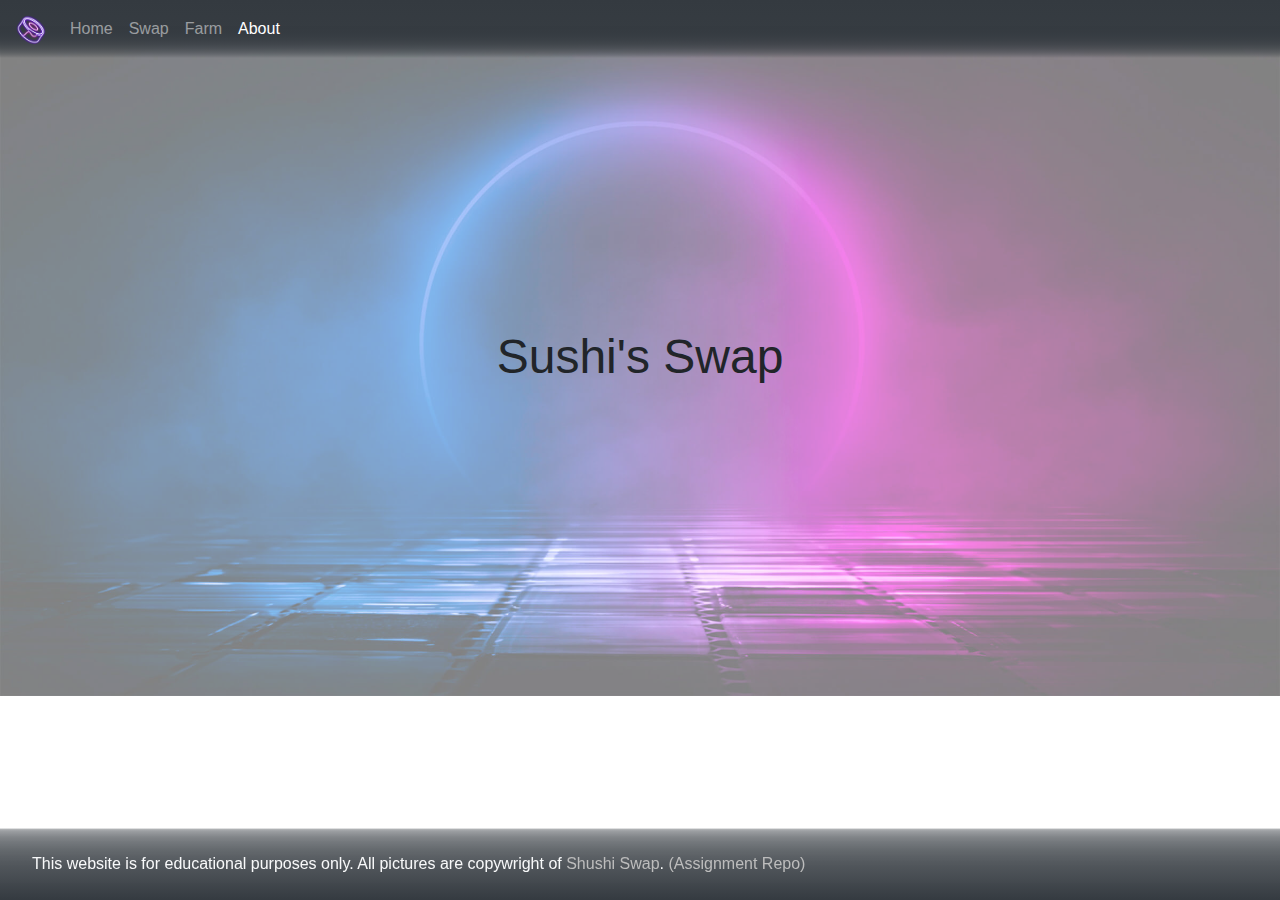
==== pages/about.html @ 315ffa57 "Templates created for each page" ====
<!DOCTYPE html>
<html lang="en">
  <head>
    <!-- Required meta tags -->
    <meta charset="utf-8" />
    <meta
      name="viewport"
      content="width=device-width, initial-scale=1, maximum-scale=1, user-scalable=no"
    />

    <!-- Bootstrap CSS -->
    <link
      rel="stylesheet"
      href="https://maxcdn.bootstrapcdn.com/bootstrap/4.0.0/css/bootstrap.min.css"
      integrity="sha384-Gn5384xqQ1aoWXA+058RXPxPg6fy4IWvTNh0E263XmFcJlSAwiGgFAW/dAiS6JXm"
      crossorigin="anonymous"
    />
    <link rel="icon" href="../images/thicker-neon.png" />
    <link rel="stylesheet" href="/css/styles.css" />

    <title>Sushi's Swap</title>
  </head>
  <body>
    <nav class="navbar sticky-top navbar-expand-lg navbar-dark header-fade">
      <a class="navbar-brand" href="/index.html">
        <img
          class="user"
          src="../images/thicker-neon.png"
          width="30"
          height="30"
          alt=""
        />
      </a>
      <button
        class="navbar-toggler"
        type="button"
        data-toggle="collapse"
        data-target="#navbarNav"
        aria-controls="navbarNav"
        aria-expanded="false"
        aria-label="Toggle navigation"
      >
        <span class="navbar-toggler-icon"></span>
      </button>
      <div class="collapse navbar-collapse" id="navbarNav">
        <ul class="navbar-nav">
          <li class="nav-item">
            <a class="nav-link" href="/index.html">Home</a>
          </li>
          <li class="nav-item">
            <a class="nav-link" href="/pages/swap.html">Swap</a>
          </li>
          <li class="nav-item">
            <a class="nav-link" href="/pages/farm.html">Farm</a>
          </li>
          <li class="nav-item active">
            <a class="nav-link" href="/pages/about.html">About</a>
          </li>
        </ul>
      </div>
    </nav>

    <div class="header-container" style="margin-top: -2em">
      <img src="../images/neon-street.jpeg" class="home-bg" />
      <div class="centered">
        <h1 class="main-header">Sushi's Swap</h1>
      </div>
    </div>

    <nav
      class="navbar fixed-bottom navbar-dark footer-fade hidden-xs hidden-sm"
    >
      <div class="text-light text-center p-3 justify-content-center">
        This website is for educational purposes only. All pictures are
        copywright of
        <a class="text-space-gray" href="https://sushi.com/" target="_blank"
          >Shushi Swap</a
        >.
        <a
          class="text-space-gray"
          href="https://github.com/TaldenV/cs260-creative-project"
          target="_blank"
          >(Assignment Repo)</a
        >
      </div>
    </nav>

    <!-- Optional JavaScript -->
    <!-- jQuery first, then Popper.js, then Bootstrap JS -->
    <script
      src="https://code.jquery.com/jquery-3.2.1.slim.min.js"
      integrity="sha384-KJ3o2DKtIkvYIK3UENzmM7KCkRr/rE9/Qpg6aAZGJwFDMVNA/GpGFF93hXpG5KkN"
      crossorigin="anonymous"
    ></script>
    <script
      src="https://cdnjs.cloudflare.com/ajax/libs/popper.js/1.12.9/umd/popper.min.js"
      integrity="sha384-ApNbgh9B+Y1QKtv3Rn7W3mgPxhU9K/ScQsAP7hUibX39j7fakFPskvXusvfa0b4Q"
      crossorigin="anonymous"
    ></script>
    <script
      src="https://maxcdn.bootstrapcdn.com/bootstrap/4.0.0/js/bootstrap.min.js"
      integrity="sha384-JZR6Spejh4U02d8jOt6vLEHfe/JQGiRRSQQxSfFWpi1MquVdAyjUar5+76PVCmYl"
      crossorigin="anonymous"
    ></script>
  </body>
</html>
---- css/styles.css ----
* {
  /* outline: solid red 1px !important; */
  margin: 0;
  padding: 0;
  box-sizing: border-box;
}

nav {
  padding-top: 50px;
  padding-right: 30px;
  padding-bottom: 50px;
  padding-left: 80px;
}

img {
  width: 100%;
}

.dark-background {
  background-color: #343a40;
}

.text-light {
  color: #fff;
}

.text-space-gray {
  color: #bdbdbd;
}

.text-space-gray:hover {
  color: #9e9e9e;
}

.user {
  width: 30px;
  height: 30px;
  border-radius: 50%;
}

.circle-profile-lg {
  float: left;
  height: auto;
  width: auto;
  max-width: 300px;
  max-height: 300px;
  margin: 20px;
  shape-outside: circle();
  clip-path: circle();
}

.circle-profile-sm {
  float: left;
  height: auto;
  width: auto;
  max-width: 150px;
  max-height: 150px;
  margin: 20px;
  shape-outside: circle();
  clip-path: circle();
}

.header-fade {
  background: linear-gradient(#343a40, 90%, rgba(0, 0, 0, 0));
}

.footer-fade {
  background: linear-gradient(rgba(0, 0, 0, 0), 5%, #343a40);
}

.main-header {
  font-size: 3rem !important;
}

.home-bg {
  background-size: cover;
  opacity: 0.5;
}

.centered {
  position: absolute;
  top: 50%;
  left: 50%;
  transform: translate(-50%, -50%);
}

.header-container {
  position: relative;
  text-align: center;
}

.img-standard {
  height: auto;
  width: auto;
  max-height: 250px;
  max-width: 250px;
  box-shadow: 0 4px 8px 0 rgba(0, 0, 0, 0.2), 0 6px 20px 0 rgba(0, 0, 0, 0.19);
}

/* spacers so header and footer falls normally. */
.first-div {
  padding-top: 15px;
}

.last-div {
  padding-bottom: 70px;
}

.custom-button {
  border: 2px solid #343a40;
  background-color: transparent;
  display: inline-block;
  font-weight: 400;
  text-align: center;
  white-space: nowrap;
  vertical-align: middle;
}
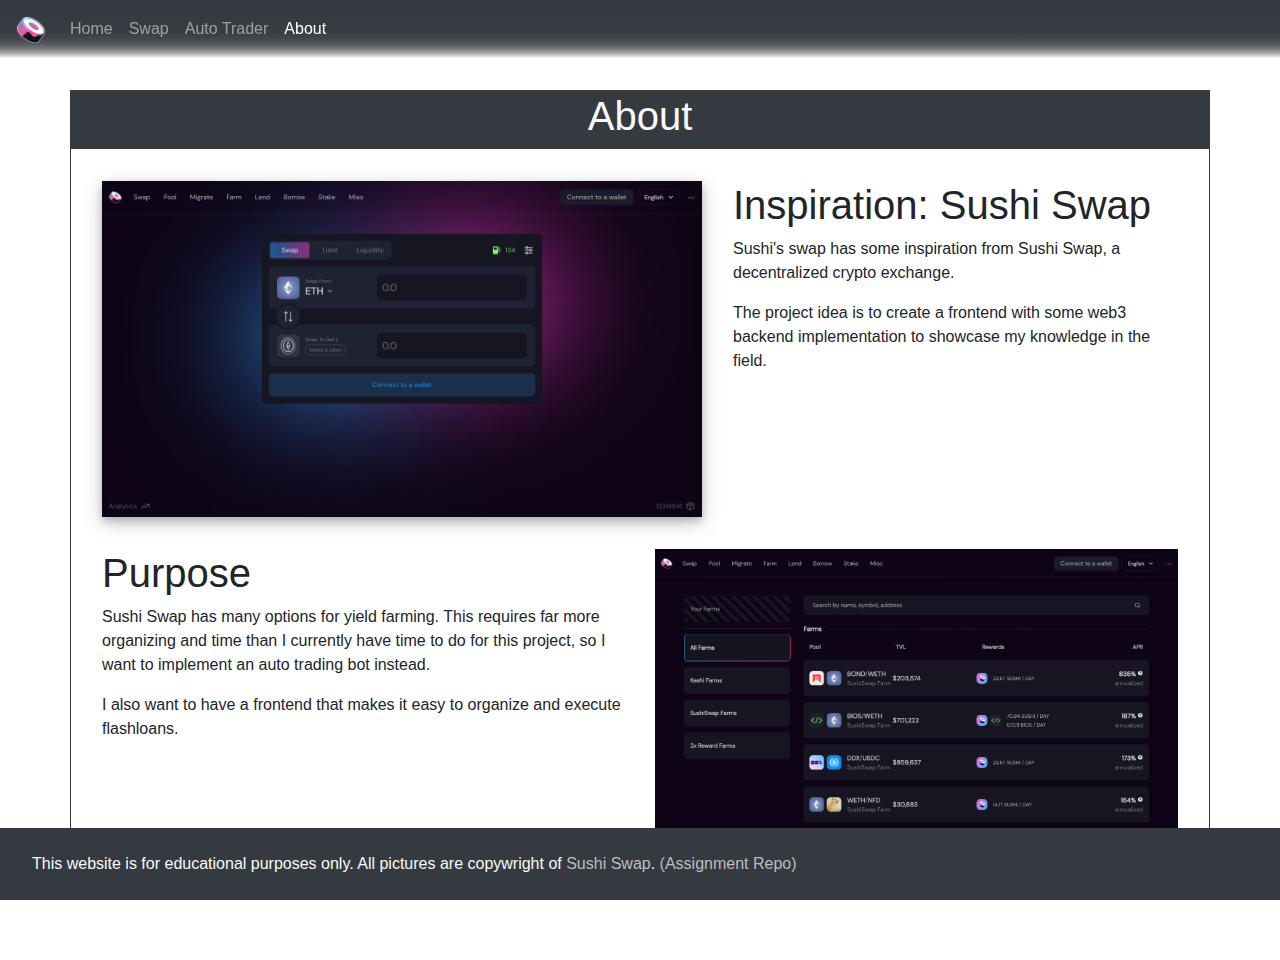
==== commit fed2ffb9: "pages updated" ====
--- a/pages/about.html
+++ b/pages/about.html
@@ -15,7 +15,7 @@
       integrity="sha384-Gn5384xqQ1aoWXA+058RXPxPg6fy4IWvTNh0E263XmFcJlSAwiGgFAW/dAiS6JXm"
       crossorigin="anonymous"
     />
-    <link rel="icon" href="../images/thicker-neon.png" />
+    <link rel="icon" href="../images/logo.dec926df.png" />
     <link rel="stylesheet" href="/css/styles.css" />
 
     <title>Sushi's Swap</title>
@@ -25,7 +25,7 @@
       <a class="navbar-brand" href="/index.html">
         <img
           class="user"
-          src="../images/thicker-neon.png"
+          src="../images/logo.dec926df.png"
           width="30"
           height="30"
           alt=""
@@ -51,7 +51,7 @@
             <a class="nav-link" href="/pages/swap.html">Swap</a>
           </li>
           <li class="nav-item">
-            <a class="nav-link" href="/pages/farm.html">Farm</a>
+            <a class="nav-link" href="/pages/autotrade.html">Auto Trader</a>
           </li>
           <li class="nav-item active">
             <a class="nav-link" href="/pages/about.html">About</a>
@@ -60,10 +60,46 @@
       </div>
     </nav>
 
-    <div class="header-container" style="margin-top: -2em">
-      <img src="../images/neon-street.jpeg" class="home-bg" />
-      <div class="centered">
-        <h1 class="main-header">Sushi's Swap</h1>
+    <div class="first-div last-div">
+      <div class="container border border-dark">
+        <div class="row justify-content-center">
+          <div class="col dark-background border border-dark">
+            <h1 class="text-light text-center">About</h1>
+          </div>
+        </div>
+        <div class="row justify-content-md-center p-3">
+          <div class="col">
+            <img
+              class="img-standard"
+              src="/images/Screen Shot 2021-09-28 at 8.44.49 AM.png"
+              alt=""
+            />
+          </div>
+          <div class="col p-3">
+            <h1>Inspiration: Sushi Swap</h1>
+            <p>
+              Sushi's swap has some inspiration from Sushi Swap, a decentralized
+              crypto exchange.
+            </p>
+            <p>
+              The project idea is to create a frontend with some web3 backend
+              implementation to showcase my knowledge in the field.
+            </p>
+          </div>
+        </div>
+        <pdiv class="row p-3">
+          <div class="col">
+            <h1>Purpose</h1>
+            <p>Sushi Swap has many options for yield farming. This requires far more organizing and time than I currently have time to do for this project, so I want to implement an auto trading bot instead.</p>
+            <p>I also want to have a frontend that makes it easy to organize and execute flashloans.</p>
+          </div>
+          <div class="col">
+            <img
+              src="/images/Screen Shot 2021-09-28 at 1.18.09 PM.png"
+              alt=""
+            />
+          </div>
+        </div>
       </div>
     </div>
 
@@ -74,7 +110,7 @@
         This website is for educational purposes only. All pictures are
         copywright of
         <a class="text-space-gray" href="https://sushi.com/" target="_blank"
-          >Shushi Swap</a
+          >Sushi Swap</a
         >.
         <a
           class="text-space-gray"
--- a/css/styles.css
+++ b/css/styles.css
@@ -61,20 +61,16 @@
 }
 
 .header-fade {
-  background: linear-gradient(#343a40, 90%, rgba(0, 0, 0, 0));
+  background: linear-gradient(#343a40, 90%, transparent);
 }
 
 .footer-fade {
-  background: linear-gradient(rgba(0, 0, 0, 0), 5%, #343a40);
-}
-
-.main-header {
-  font-size: 3rem !important;
+  background: #343a40;
 }
 
 .home-bg {
   background-size: cover;
-  opacity: 0.5;
+  opacity: 0.8;
 }
 
 .centered {
@@ -92,18 +88,34 @@
 .img-standard {
   height: auto;
   width: auto;
-  max-height: 250px;
-  max-width: 250px;
+  max-height: 600px;
+  max-width: 600px;
   box-shadow: 0 4px 8px 0 rgba(0, 0, 0, 0.2), 0 6px 20px 0 rgba(0, 0, 0, 0.19);
+  margin-top: 1rem;
+}
+
+.img-sm {
+  height: auto;
+  width: auto;
+  max-height: 200px;
+  max-width: 200px;
+  box-shadow: 0 4px 8px 0 rgba(0, 0, 0, 0.2), 0 6px 20px 0 rgba(0, 0, 0, 0.19);
+  margin-top: 1rem;
+}
+
+.center {
+  display: block;
+  margin-left: auto;
+  margin-right: auto;
 }
 
 /* spacers so header and footer falls normally. */
 .first-div {
-  padding-top: 15px;
+  padding-top: 2rem;
 }
 
 .last-div {
-  padding-bottom: 70px;
+  padding-bottom: 6rem;
 }
 
 .custom-button {
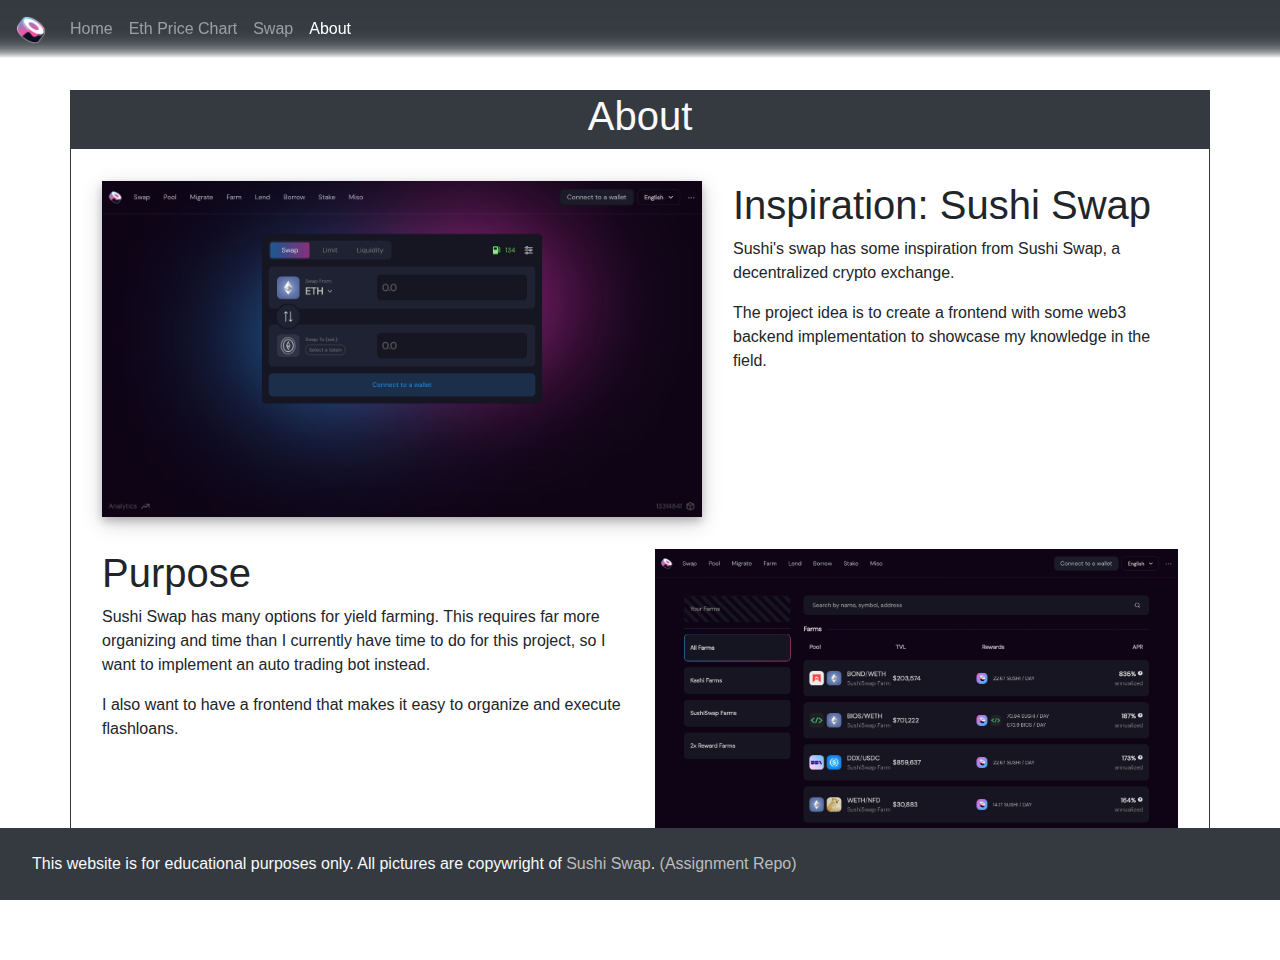
==== commit 92d8538c: "final commit" ====
--- a/pages/about.html
+++ b/pages/about.html
@@ -48,10 +48,10 @@
             <a class="nav-link" href="/index.html">Home</a>
           </li>
           <li class="nav-item">
-            <a class="nav-link" href="/pages/swap.html">Swap</a>
+            <a class="nav-link" href="/pages/pricechart.html">Eth Price Chart</a>
           </li>
           <li class="nav-item">
-            <a class="nav-link" href="/pages/autotrade.html">Auto Trader</a>
+            <a class="nav-link" href="/pages/swap.html">Swap</a>
           </li>
           <li class="nav-item active">
             <a class="nav-link" href="/pages/about.html">About</a>
--- a/css/styles.css
+++ b/css/styles.css
@@ -14,6 +14,14 @@
 
 img {
   width: 100%;
+}
+
+html,
+body,
+#onramper-widget {
+  height: 100%;
+  width: 100%;
+  margin: 0;
 }
 
 .dark-background {
@@ -118,6 +126,15 @@
   padding-bottom: 6rem;
 }
 
+html,
+body,
+#container {
+  width: 100%;
+  height: 100%;
+  margin: 0;
+  padding: 0;
+}
+
 .custom-button {
   border: 2px solid #343a40;
   background-color: transparent;
